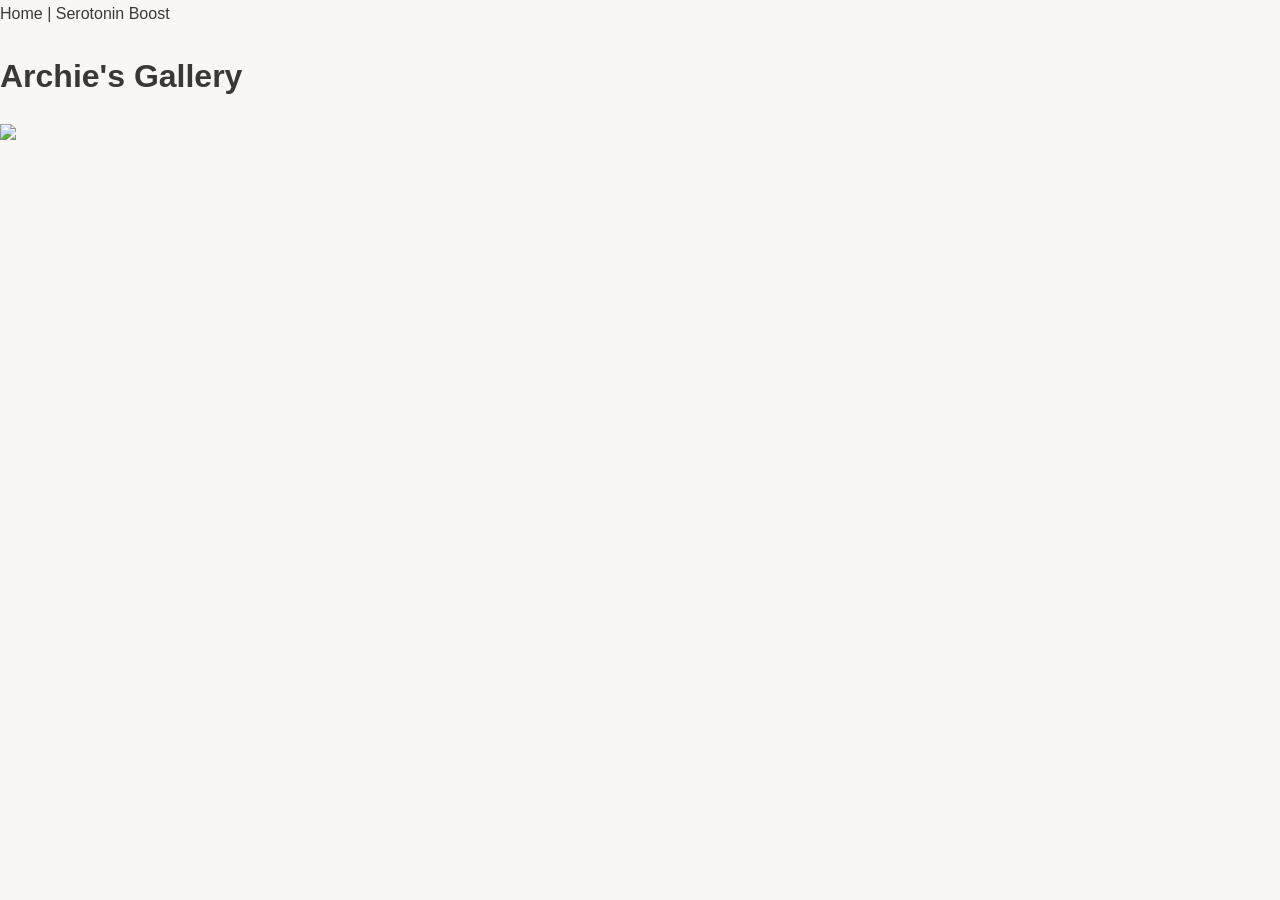
==== serotonin.html @ b0fba3fc "Create serotonin.html" ====
<!DOCTYPE html>
<html lang="en">
<head>
    <meta charset="UTF-8">
    <title>Serotonin Boost</title>
    <link rel="stylesheet" href="style.css">
</head>
<body>

    <nav>
        <a href="index.html">Home</a> | 
        <a href="serotonin.html">Serotonin Boost</a>
    </nav>

    <h1>Archie's Gallery</h1>
    
   <div class="slideshow-container">
    <img src="archie1.jpg" class="slide" style="display:block;">
    <img src="archie2.jpg" class="slide" style="display:none;">
    <img src="archie3.jpg" class="slide" style="display:none;">
    <img src="archie4.jpg" class="slide" style="display:none;">
    <img src="archie5.jpg" class="slide" style="display:none;">
    <img src="archie6.jpg" class="slide" style="display:none;">
</div>

    <script src="script.js"></script>
</body>
</html>
---- style.css ----
:root {
  --bg: #F9F7F3;
  --ink: #3A3834;
  --ink-soft: #7A766E;
  --line: #E3DED5;
  --accent: #5F6C66;
  --accent-warm: #A9664D;
  --accent-blue: #52707A;
  --accent-blue-tint: #8AACB2;
  --card: #F2EFEA;
  --font-display: 'Jost', sans-serif;
  --font-body: 'IBM Plex Sans', sans-serif;
  --font-mono: 'IBM Plex Mono', monospace;
  --sidebar-w: 260px;
}

* { box-sizing: border-box; }

html { scroll-behavior: smooth; }

body {
  margin: 0;
  background: var(--bg);
  color: var(--ink);
  font-family: var(--font-body);
  font-size: 16px;
  line-height: 1.7;
}

a { color: inherit; text-decoration: none; }
ul { list-style: none; margin: 0; padding: 0; }

.sidebar {
  position: fixed;
  top: 0; left: 0;
  width: var(--sidebar-w);
  height: 100vh;
  padding: 2.5rem 2rem;
  display: flex;
  flex-direction: column;
  justify-content: space-between;
  border-right: 1px solid var(--line);
}

.profile-photo-ring {
  position: relative;
  width: 88px;
  height: 88px;
  margin-bottom: 1.25rem;
}

.profile-photo-ring::before {
  content: '';
  position: absolute;
  top: 7px;
  left: 7px;
  width: 100%;
  height: 100%;
  border-radius: 50%;
  background: var(--accent-warm);
  z-index: 0;
}

.profile-photo {
  position: relative;
  z-index: 1;
  width: 100%;
  height: 100%;
  border-radius: 50%;
  object-fit: cover;
  display: block;
  border: 3px solid var(--bg);
  image-rendering: -webkit-optimize-contrast;
  image-rendering: crisp-edges;
}

.name {
  font-family: var(--font-display);
  font-size: 1.5rem;
  font-weight: 600;
  margin-top: 1rem;
  display: block;
}

.role {
  font-family: var(--font-mono);
  font-size: 0.8rem;
  color: var(--ink-soft);
  margin-top: 0.5rem;
}

.nav { display: flex; flex-direction: column; gap: 1rem; margin-top: 3rem; }
.nav-link { font-family: var(--font-mono); font-size: 0.85rem; color: var(--ink-soft); display: flex; gap: 0.6rem; }
.nav-link:hover { color: var(--accent); }
.nav-num { color: var(--accent-warm); font-size: 0.7rem; }

main { margin-left: var(--sidebar-w); max-width: 760px; padding: 0 3rem; }

.section { padding: 4rem 0; border-top: 1px solid var(--line); }

.section-label {
  font-family: var(--font-mono);
  font-size: 0.85rem;
  color: var(--accent-warm);
  display: flex;
  gap: 0.6rem;
  margin-bottom: 2rem;
  text-transform: uppercase;
  letter-spacing: 0.04em;
}

h3, .commit-title, .skill-group-title {
  font-family: var(--font-display);
  color: var(--ink);
  margin-bottom: 0.5rem;
  display: block;
}

h3 { font-size: 1.4rem; }
.skill-group-title { font-size: 1rem; text-transform: uppercase; letter-spacing: 0.05em; color: var(--accent-warm); }

.hero { padding: 5rem 0 4rem; }
.hero-eyebrow { font-family: var(--font-mono); font-size: 0.85rem; color: var(--accent); margin: 0 0 1rem; }
.hero-headline { font-family: var(--font-display); font-size: 2.8rem; line-height: 1.1; margin: 0 0 1.5rem; }
.hero-sub { max-width: 52ch; color: var(--ink-soft); font-size: 1.05rem; }

.hero-cta {
  display: inline-block;
  margin-top: 2rem;
  font-family: var(--font-mono);
  font-size: 0.9rem;
  padding: 0.8rem 1.5rem;
  border: 1px solid var(--ink);
  background: transparent;
  color: var(--ink);
  transition: all 0.2s ease;
}

.hero-cta:hover {
  background: var(--ink);
  color: var(--bg);
}

.commit-log { padding-left: 1.5rem; display: flex; flex-direction: column; gap: 2.5rem; }
.commit-meta { font-family: var(--font-mono); font-size: 0.75rem; color: var(--ink-soft); margin-bottom: 0.3rem; }
.commit-desc { color: var(--ink-soft); margin: 0.2rem 0 0; max-width: 55ch; }

.project-grid { display: grid; gap: 1.5rem; }
.project-card {
  background: var(--card);
  padding: 2rem;
  border-left: 3px solid var(--accent-blue);
}
.project-tag { font-family: var(--font-mono); font-size: 0.75rem; color: var(--accent-warm); margin-bottom: 0.5rem; }
.project-desc { color: var(--ink-soft); margin-bottom: 1rem; }
.project-stack { font-family: var(--font-mono); font-size: 0.75rem; color: var(--ink-soft); }

.contact-desc { color: var(--ink-soft); margin-bottom: 2rem; }
.contact-grid { display: flex; gap: 2rem; margin-top: 1.5rem; }
.contact-link { font-family: var(--font-mono); font-size: 0.95rem; text-decoration: underline; }
.social-links { display: flex; flex-direction: column; gap: 0.8rem; }

.bg-shape { position: fixed; z-index: -1; background: var(--accent-blue-tint); opacity: 0.8; pointer-events: none; }
.bg-shape-1 { top: -60px; right: -140px; width: 420px; height: 460px; border-radius: 0 0 0 160px; }
.bg-shape-2 { bottom: -80px; right: -160px; width: 360px; height: 380px; border-radius: 160px 0 0 0; }

.cta-button {
  display: inline-block;
  margin-top: 2rem;
  padding: 0.8rem 1.5rem;
  border: 1px solid var(--ink);
  color: var(--ink);
  font-family: var(--font-mono);
  font-size: 0.9rem;
  text-decoration: none;
  transition: all 0.2s ease;
}

.cta-button:hover {
  background: var(--ink);
  color: var(--bg);
  cursor: pointer;
}

.job-entry { margin-bottom: 3rem; }
.job-header { display: flex; justify-content: space-between; align-items: baseline; margin-bottom: 0.5rem; }
.job-date { font-family: var(--font-mono); font-size: 0.85rem; color: var(--accent-warm); white-space: nowrap; margin-left: 1.5rem; }

.skills-stack { display: flex; flex-direction: column; gap: 1.5rem; }
.skill-group { margin-bottom: 0.5rem; }

.contact-grid a {
  color: var(--accent);
  text-decoration: none;
  font-weight: bold;
  transition: opacity 0.3s ease;
}

.contact-grid .link-underline { text-decoration: underline; }
.contact-grid a:hover { opacity: 0.7; }

/* Responsive Overrides */
@media (max-width: 860px) {
  .sidebar { position: static; width: 100%; height: auto; border-right: none; border-bottom: 1px solid var(--line); }
  main { margin-left: 0; padding: 0 1.5rem; }
  .bg-shape { display: none; }
  .job-header { flex-direction: column; align-items: flex-start; }
  .job-date { margin-left: 0; margin-top: 0.25rem; }
  .contact-grid { flex-direction: column; gap: 1rem; }
  .hero-headline { font-size: 2rem; }
}
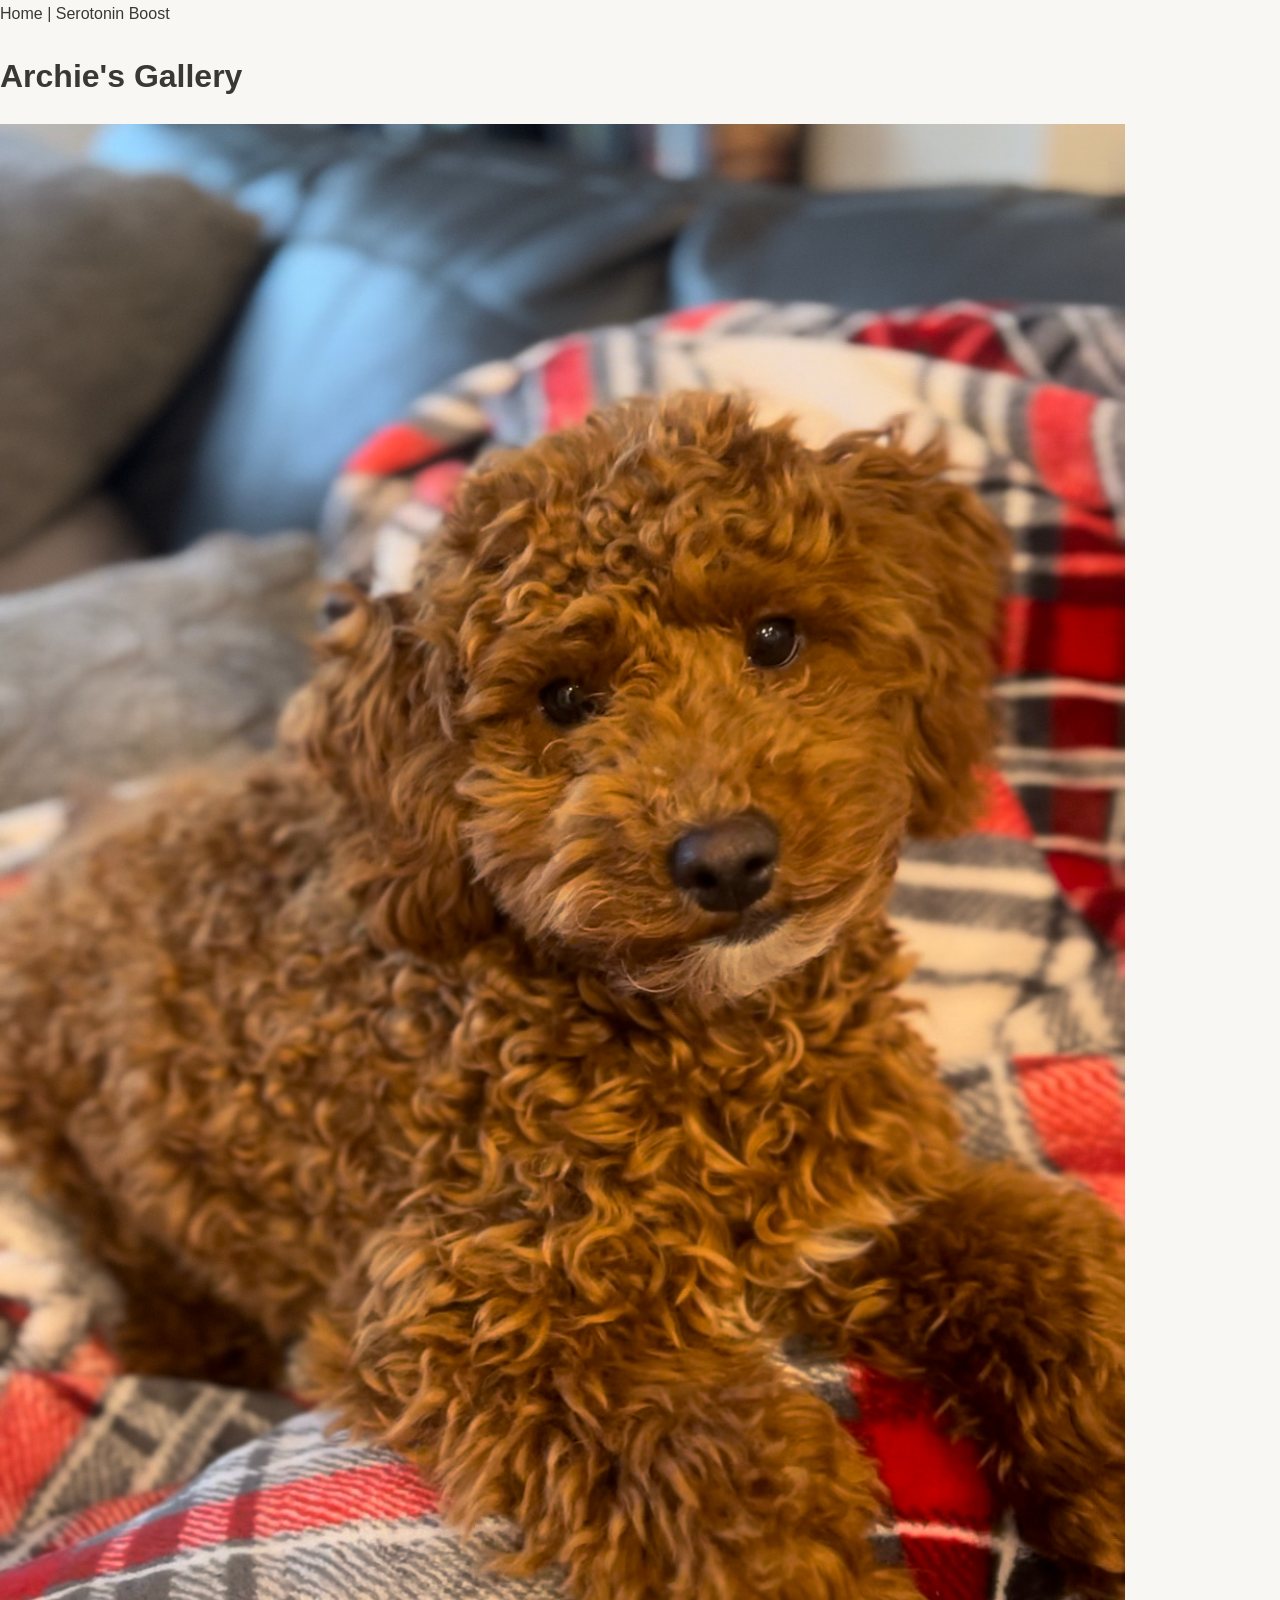
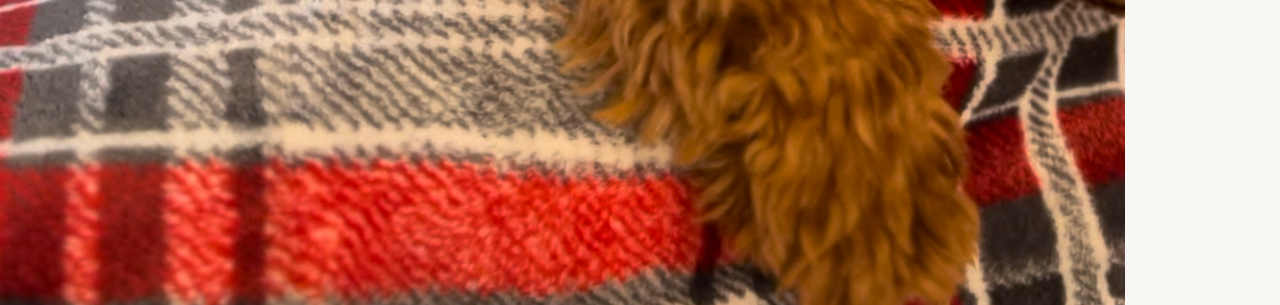
==== commit faaa5ae1: "Update serotonin.html" ====
--- a/serotonin.html
+++ b/serotonin.html
@@ -15,12 +15,12 @@
     <h1>Archie's Gallery</h1>
     
    <div class="slideshow-container">
-    <img src="archie1.jpg" class="slide" style="display:block;">
-    <img src="archie2.jpg" class="slide" style="display:none;">
-    <img src="archie3.jpg" class="slide" style="display:none;">
-    <img src="archie4.jpg" class="slide" style="display:none;">
-    <img src="archie5.jpg" class="slide" style="display:none;">
-    <img src="archie6.jpg" class="slide" style="display:none;">
+    <img src="Archie1.jpg" class="slide" style="display:block;">
+    <img src="Archie2.jpg" class="slide" style="display:none;">
+    <img src="Archie3.jpg" class="slide" style="display:none;">
+    <img src="Archie4.jpg" class="slide" style="display:none;">
+    <img src="Archie5.jpg" class="slide" style="display:none;">
+    <img src="Archie6.jpg" class="slide" style="display:none;">
 </div>
 
     <script src="script.js"></script>
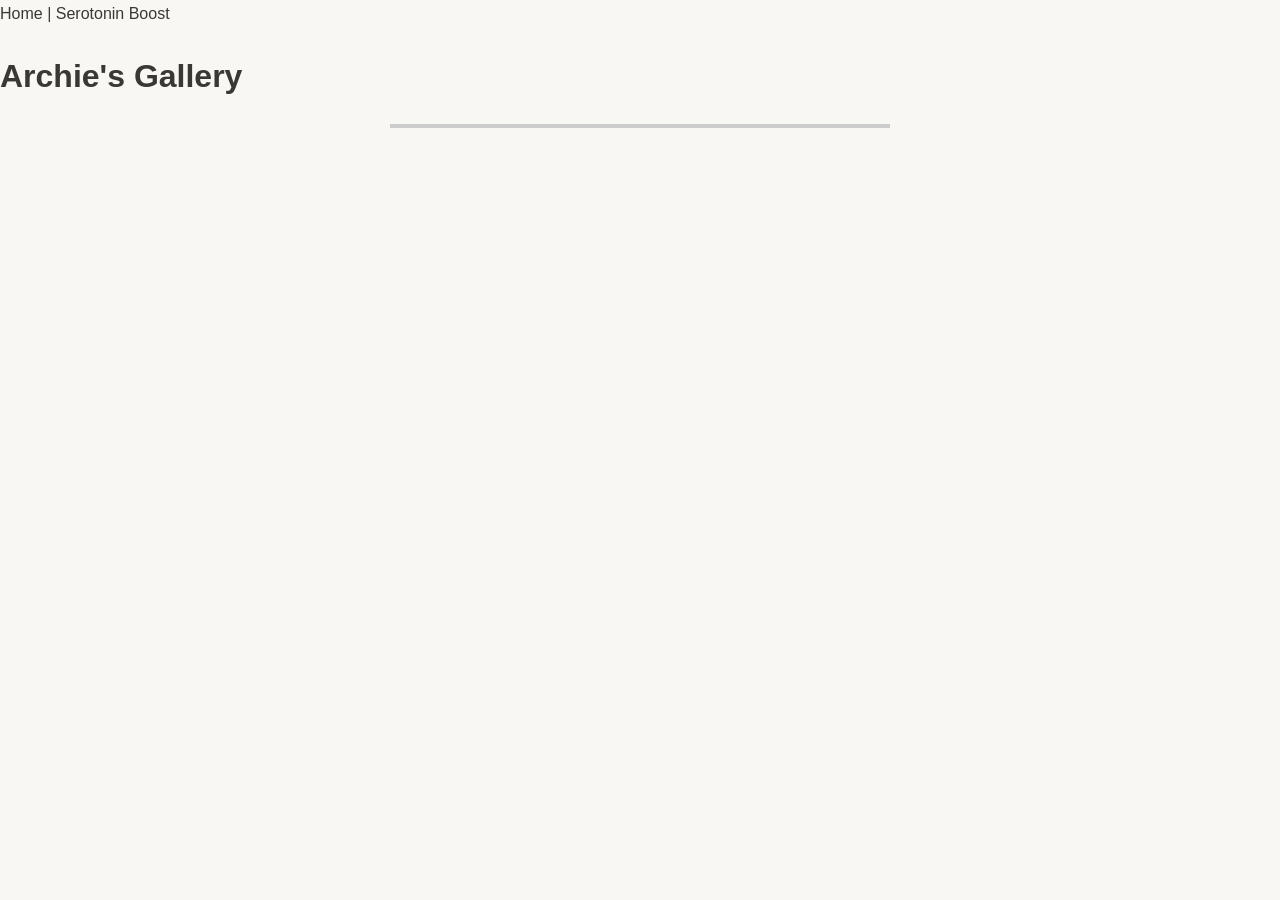
==== commit abbd7d95: "Update serotonin.html" ====
--- a/serotonin.html
+++ b/serotonin.html
@@ -14,13 +14,13 @@
 
     <h1>Archie's Gallery</h1>
     
-   <div class="slideshow-container">
-    <img src="Archie1.jpg" class="slide" style="display:block;">
-    <img src="Archie2.jpg" class="slide" style="display:none;">
-    <img src="Archie3.jpg" class="slide" style="display:none;">
-    <img src="Archie4.jpg" class="slide" style="display:none;">
-    <img src="Archie5.jpg" class="slide" style="display:none;">
-    <img src="Archie6.jpg" class="slide" style="display:none;">
+  <div class="slideshow-container">
+    <img src="Archie1.jpg" class="slide">
+    <img src="Archie2.jpg" class="slide">
+    <img src="Archie3.jpg" class="slide">
+    <img src="Archie4.jpg" class="slide">
+    <img src="Archie5.jpg" class="slide">
+    <img src="Archie6.jpg" class="slide">
 </div>
 
     <script src="script.js"></script>
--- a/style.css
+++ b/style.css
@@ -209,3 +209,18 @@
   .contact-grid { flex-direction: column; gap: 1rem; }
   .hero-headline { font-size: 2rem; }
 }
+/* Center the slideshow container */
+.slideshow-container {
+    max-width: 500px; 
+    margin: auto;     
+    position: relative;
+    border: 2px solid #ccc;
+    overflow: hidden;
+}
+
+/* Ensure images fit inside the container */
+.slide {
+    width: 100%;      
+    height: auto;    
+    display: none;    
+}
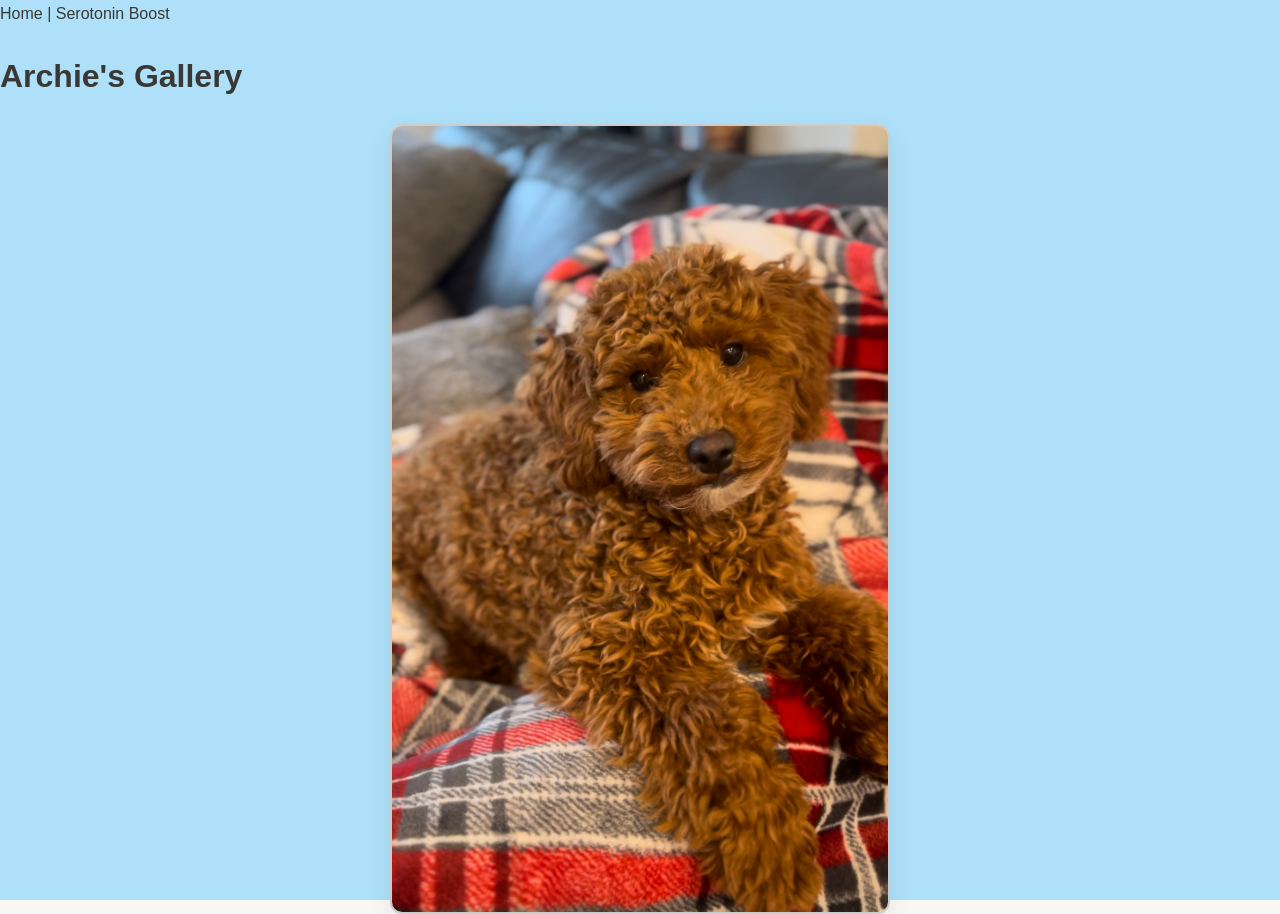
==== commit 10203e6d: "Update serotonin.html" ====
--- a/serotonin.html
+++ b/serotonin.html
@@ -6,23 +6,26 @@
     <link rel="stylesheet" href="style.css">
 </head>
 <body>
+    <div class="sky-bg">
+        <div class="cloud cloud1"></div>
+        <div class="cloud cloud2"></div>
+        <div class="cloud cloud3"></div>
+        <div class="cloud cloud4"></div>
+    </div>
 
     <nav>
         <a href="index.html">Home</a> | 
         <a href="serotonin.html">Serotonin Boost</a>
     </nav>
-
     <h1>Archie's Gallery</h1>
     
   <div class="slideshow-container">
     <img src="Archie1.jpg" class="slide">
-    <img src="Archie2.jpg" class="slide">
+    <img src="Archie2.jpeg" class="slide">
     <img src="Archie3.jpg" class="slide">
-    <img src="Archie4.jpg" class="slide">
-    <img src="Archie5.jpg" class="slide">
-    <img src="Archie6.jpg" class="slide">
+    <img src="Archie4.jpeg" class="slide">
+    <img src="Archie5.jpeg" class="slide">
 </div>
-
     <script src="script.js"></script>
 </body>
-</html>
+</html>
--- a/style.css
+++ b/style.css
@@ -209,18 +209,80 @@
   .contact-grid { flex-direction: column; gap: 1rem; }
   .hero-headline { font-size: 2rem; }
 }
+
 /* Center the slideshow container */
 .slideshow-container {
-    max-width: 500px; 
-    margin: auto;     
+    max-width: 500px;
+    margin: auto;
     position: relative;
     border: 2px solid #ccc;
     overflow: hidden;
+    background: rgba(255, 255, 255, 0.6);
+    border-radius: 12px;
+    box-shadow: 0 8px 24px rgba(0, 0, 0, 0.08);
 }
 
 /* Ensure images fit inside the container */
 .slide {
-    width: 100%;      
-    height: auto;    
-    display: none;    
-}
+    width: 100%;
+    height: auto;
+    display: none;
+}
+
+/* ============================================================
+   Light blue sky background with drifting clouds
+   (used on the Serotonin Boost / slideshow page)
+   ============================================================ */
+.sky-bg {
+    position: fixed;
+    top: 0;
+    left: 0;
+    width: 100%;
+    height: 100%;
+    background: #AEE1F9;
+    overflow: hidden;
+    z-index: -1;
+}
+
+.cloud {
+    position: absolute;
+    background: #fff;
+    border-radius: 100px;
+    opacity: 0.9;
+}
+
+.cloud::before,
+.cloud::after {
+    content: '';
+    position: absolute;
+    background: #fff;
+    border-radius: 100px;
+}
+
+/* Cloud shape: a flat base with two "bumps" on top */
+.cloud1 { width: 120px; height: 40px; top: 10%; }
+.cloud1::before { width: 60px; height: 60px; top: -30px; left: 15px; }
+.cloud1::after  { width: 40px; height: 40px; top: -20px; left: 65px; }
+
+.cloud2 { width: 90px; height: 30px; top: 25%; }
+.cloud2::before { width: 45px; height: 45px; top: -22px; left: 10px; }
+.cloud2::after  { width: 30px; height: 30px; top: -15px; left: 48px; }
+
+.cloud3 { width: 150px; height: 50px; top: 45%; }
+.cloud3::before { width: 75px; height: 75px; top: -38px; left: 20px; }
+.cloud3::after  { width: 50px; height: 50px; top: -25px; left: 85px; }
+
+.cloud4 { width: 100px; height: 35px; top: 65%; }
+.cloud4::before { width: 50px; height: 50px; top: -25px; left: 12px; }
+.cloud4::after  { width: 35px; height: 35px; top: -18px; left: 55px; }
+
+/* Drift animation, each cloud at a different speed */
+.cloud1 { animation: drift 40s linear infinite; left: -200px; }
+.cloud2 { animation: drift 55s linear infinite; left: -150px; animation-delay: -10s; }
+.cloud3 { animation: drift 70s linear infinite; left: -250px; animation-delay: -25s; }
+.cloud4 { animation: drift 50s linear infinite; left: -180px; animation-delay: -5s; }
+
+@keyframes drift {
+    from { transform: translateX(0); }
+    to   { transform: translateX(calc(100vw + 300px)); }
+}
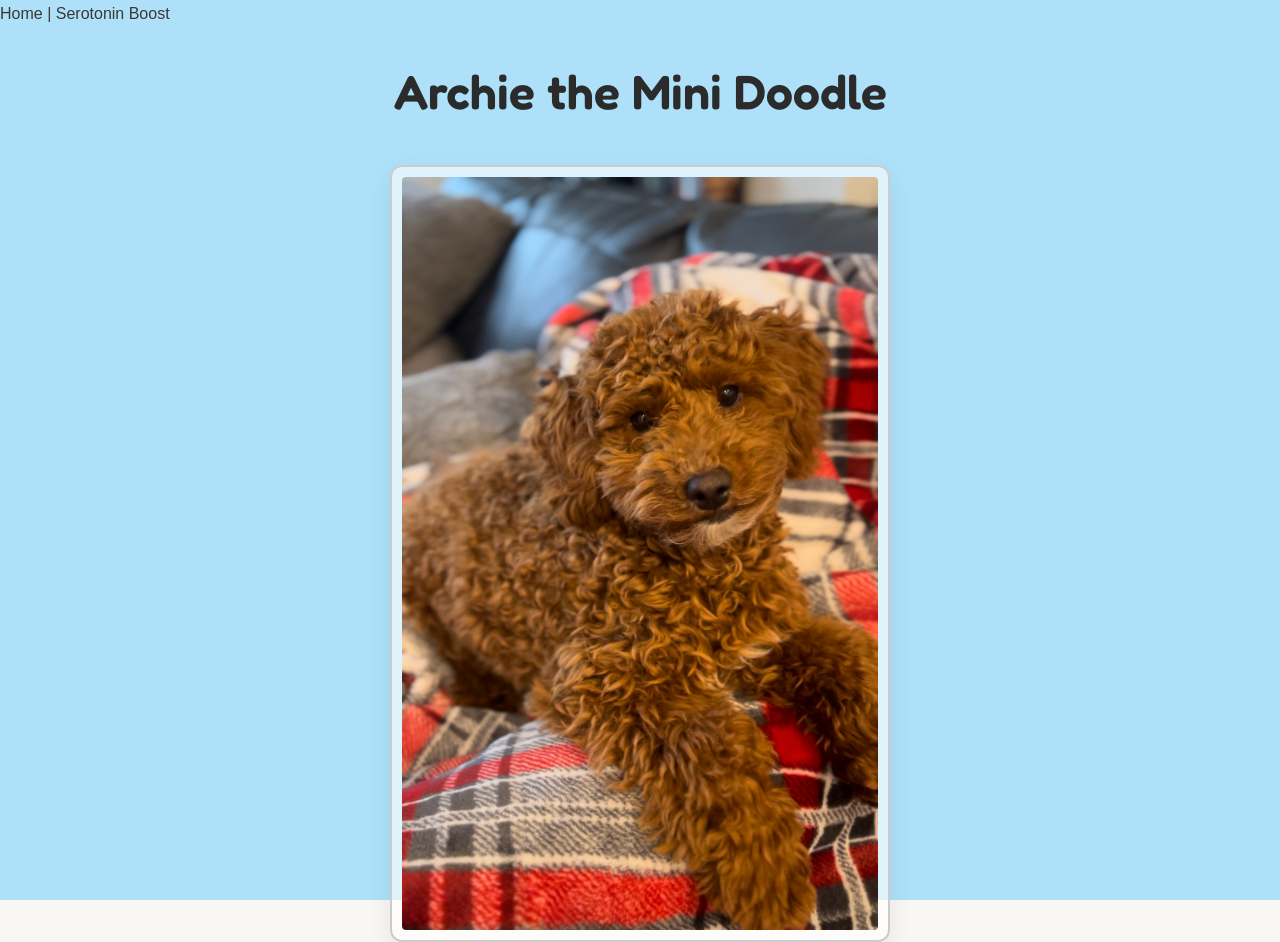
==== commit 6e8ae836: "Update serotonin.html" ====
--- a/serotonin.html
+++ b/serotonin.html
@@ -4,6 +4,9 @@
     <meta charset="UTF-8">
     <title>Serotonin Boost</title>
     <link rel="stylesheet" href="style.css">
+    <link rel="preconnect" href="https://fonts.googleapis.com">
+    <link rel="preconnect" href="https://fonts.gstatic.com" crossorigin>
+    <link href="https://fonts.googleapis.com/css2?family=Fredoka:wght@600&display=swap" rel="stylesheet">
 </head>
 <body>
     <div class="sky-bg">
@@ -17,15 +20,17 @@
         <a href="index.html">Home</a> | 
         <a href="serotonin.html">Serotonin Boost</a>
     </nav>
-    <h1>Archie's Gallery</h1>
-    
-  <div class="slideshow-container">
-    <img src="Archie1.jpg" class="slide">
-    <img src="Archie2.jpeg" class="slide">
-    <img src="Archie3.jpg" class="slide">
-    <img src="Archie4.jpeg" class="slide">
-    <img src="Archie5.jpeg" class="slide">
-</div>
+
+    <h1 class="gallery-title">Archie the Mini Doodle</h1>
+
+    <div class="slideshow-container">
+        <img src="Archie1.jpg" class="slide">
+        <img src="Archie2.jpeg" class="slide">
+        <img src="Archie3.jpg" class="slide">
+        <img src="Archie4.jpeg" class="slide">
+        <img src="Archie5.jpeg" class="slide">
+    </div>
+
     <script src="script.js"></script>
 </body>
 </html>
--- a/style.css
+++ b/style.css
@@ -73,7 +73,24 @@
   image-rendering: -webkit-optimize-contrast;
   image-rendering: crisp-edges;
 }
-
+.slideshow-container {
+    max-width: 500px;
+    margin: auto;
+    position: relative;
+    border: 6px solid #2b2b2b;
+    overflow: hidden;
+    background: #fff;
+    padding: 10px;
+    border-radius: 8px;
+    box-shadow: 0 10px 30px rgba(0, 0, 0, 0.25);
+}
+
+.slide {
+    width: 100%;
+    height: auto;
+    display: none;
+    border-radius: 4px;
+}
 .name {
   font-family: var(--font-display);
   font-size: 1.5rem;
@@ -285,4 +302,12 @@
 @keyframes drift {
     from { transform: translateX(0); }
     to   { transform: translateX(calc(100vw + 300px)); }
+}
+.gallery-title {
+    font-family: 'Fredoka', sans-serif;
+    font-weight: 600;
+    font-size: 3rem;
+    text-align: center;
+    color: #2b2b2b;
+    margin: 1.5rem 0 2rem;
 }
